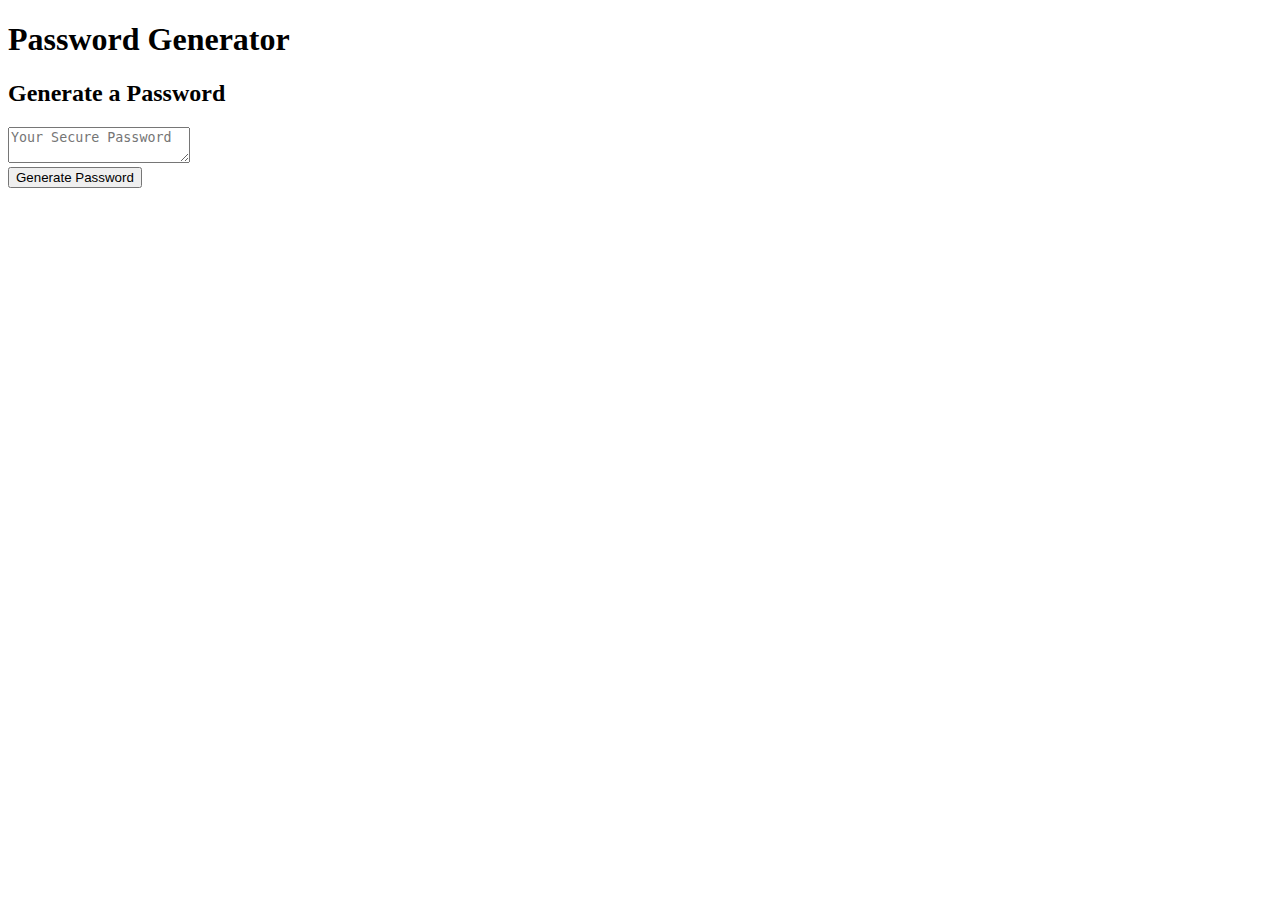
==== index.html @ b5f89cd4 "put html file outside of develop folder" ====
<!DOCTYPE html>
<html lang="en">
  <head>
    <meta charset="UTF-8" />
    <meta name="viewport" content="width=device-width, initial-scale=1.0" />
    <meta http-equiv="X-UA-Compatible" content="ie=edge" />
    <title>Password Generator</title>
    <link rel="stylesheet" href="style.css" />
  </head>
  <body>
    <div class="wrapper">
      <!-- Header of Webpage -->
      <header>
        <h1>Password Generator</h1>
      </header>
      <div class="card">
        <div class="card-header">
          <h2>Generate a Password</h2>
        </div>
        <div class="card-body">
          <!-- text box to return the password generated based from users input -->
          <textarea
            readonly
            id="password"
            placeholder="Your Secure Password"
            aria-label="Generated Password"
          ></textarea>
        </div>
        <div class="card-footer">
          <!-- button to start prompt and will generate alert to customize password -->
          <button id="generate" class="btn">Generate Password</button>
        </div>
      </div>
    </div>
    <script src="script.js"></script>
  </body>
</html>
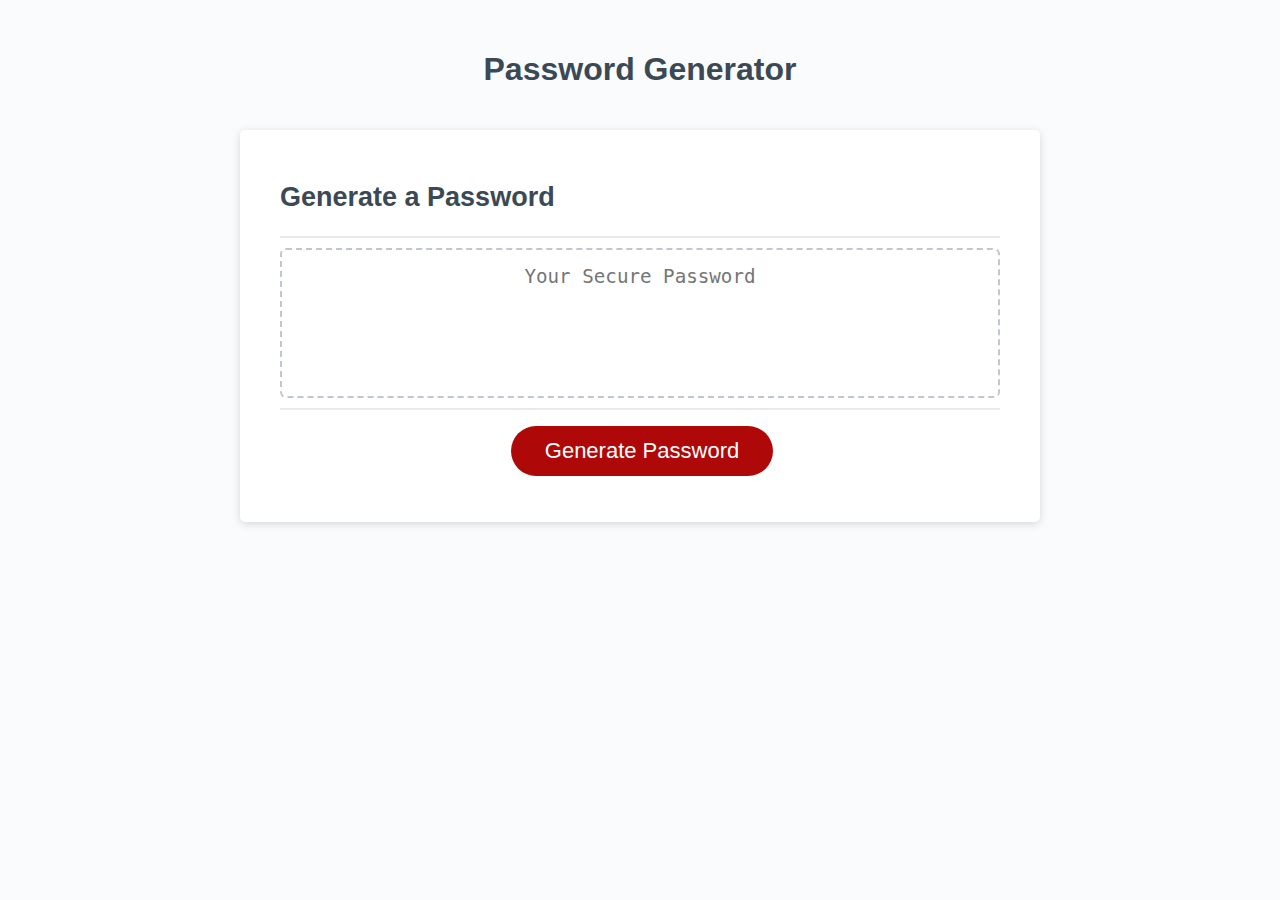
==== commit 8ac26ac3: "updated link in html file with source of css and js file" ====
--- a/index.html
+++ b/index.html
@@ -5,7 +5,7 @@
     <meta name="viewport" content="width=device-width, initial-scale=1.0" />
     <meta http-equiv="X-UA-Compatible" content="ie=edge" />
     <title>Password Generator</title>
-    <link rel="stylesheet" href="style.css" />
+    <link rel="stylesheet" href="./Develop/style.css" />
   </head>
   <body>
     <div class="wrapper">
@@ -32,6 +32,6 @@
         </div>
       </div>
     </div>
-    <script src="script.js"></script>
+    <script src="./Develop/script.js"></script>
   </body>
 </html>
--- a/Develop/style.css
+++ b/Develop/style.css
@@ -0,0 +1,146 @@
+/* universal style for the document */
+*,
+*::before,
+*::after {
+  box-sizing: border-box;
+}
+
+/* style for html and body portion */
+html,
+body,
+.wrapper {
+  height: 100%;
+  margin: 0;
+  padding: 0;
+}
+
+/* style applied for body */
+body {
+  font-family: sans-serif;
+  background-color: #f9fbfd;
+}
+
+/* margin box around generate password*/
+.wrapper {
+  padding-top: 30px;
+  padding-left: 20px;
+  padding-right: 20px;
+}
+
+/* style for header Password Generator */
+header {
+  text-align: center;
+  padding: 20px;
+  padding-top: 0px;
+  color: hsl(206, 17%, 28%);
+}
+
+/* style for div around generate a password */
+.card {
+  background-color: hsl(0, 0%, 100%);
+  border-radius: 5px;
+  border-width: 1px;
+  box-shadow: rgba(0, 0, 0, 0.15) 0px 2px 8px 0px;
+  color: hsl(206, 17%, 28%);
+  font-size: 18px;
+  margin: 0 auto;
+  max-width: 800px;
+  padding: 30px 40px;
+}
+
+.card-header::after {
+  content: " ";
+  display: block;
+  width: 100%;
+  background: #e7e9eb;
+  height: 2px;
+}
+
+.card-body {
+  min-height: 100px;
+}
+
+.card-footer {
+  text-align: center;
+}
+
+.card-footer::before {
+  content: " ";
+  display: block;
+  width: 100%;
+  background: #e7e9eb;
+  height: 2px;
+}
+
+.card-footer::after {
+  content: " ";
+  display: block;
+  clear: both;
+}
+
+/* style applied for buttons on the webpage */
+.btn {
+  border: none;
+  background-color: hsl(360, 91%, 36%);
+  border-radius: 25px;
+  box-shadow: rgba(0, 0, 0, 0.1) 0px 1px 6px 0px rgba(0, 0, 0, 0.2) 0px 1px 1px
+    0px;
+  color: hsl(0, 0%, 100%);
+  display: inline-block;
+  font-size: 22px;
+  line-height: 22px;
+  margin: 16px 16px 16px 20px;
+  padding: 14px 34px;
+  text-align: center;
+  cursor: pointer;
+}
+
+button[disabled] {
+  cursor: default;
+  background: #c0c7cf;
+}
+
+.float-right {
+  float: right;
+}
+
+/* style for randomized password that will reflect inside text area */
+#password {
+  -webkit-appearance: none;
+  -moz-appearance: none;
+  appearance: none;
+  border: none;
+  display: block;
+  width: 100%;
+  padding-top: 15px;
+  padding-left: 15px;
+  padding-right: 15px;
+  padding-bottom: 85px;
+  font-size: 1.2rem;
+  text-align: center;
+  margin-top: 10px;
+  margin-bottom: 10px;
+  border: 2px dashed #c0c7cf;
+  border-radius: 6px;
+  resize: none;
+  overflow: hidden;
+}
+
+/* mobile first design, ensure items appear or flow correctly as device screen size change */
+@media (max-width: 690px) {
+  .btn {
+    font-size: 1rem;
+    margin: 16px 0px 0px 0px;
+    padding: 10px 15px;
+  }
+
+  #password {
+    font-size: 1rem;
+  }
+}
+
+@media (max-width: 500px) {
+  .btn {
+    font-size: 0.8rem;
+  }
+}
